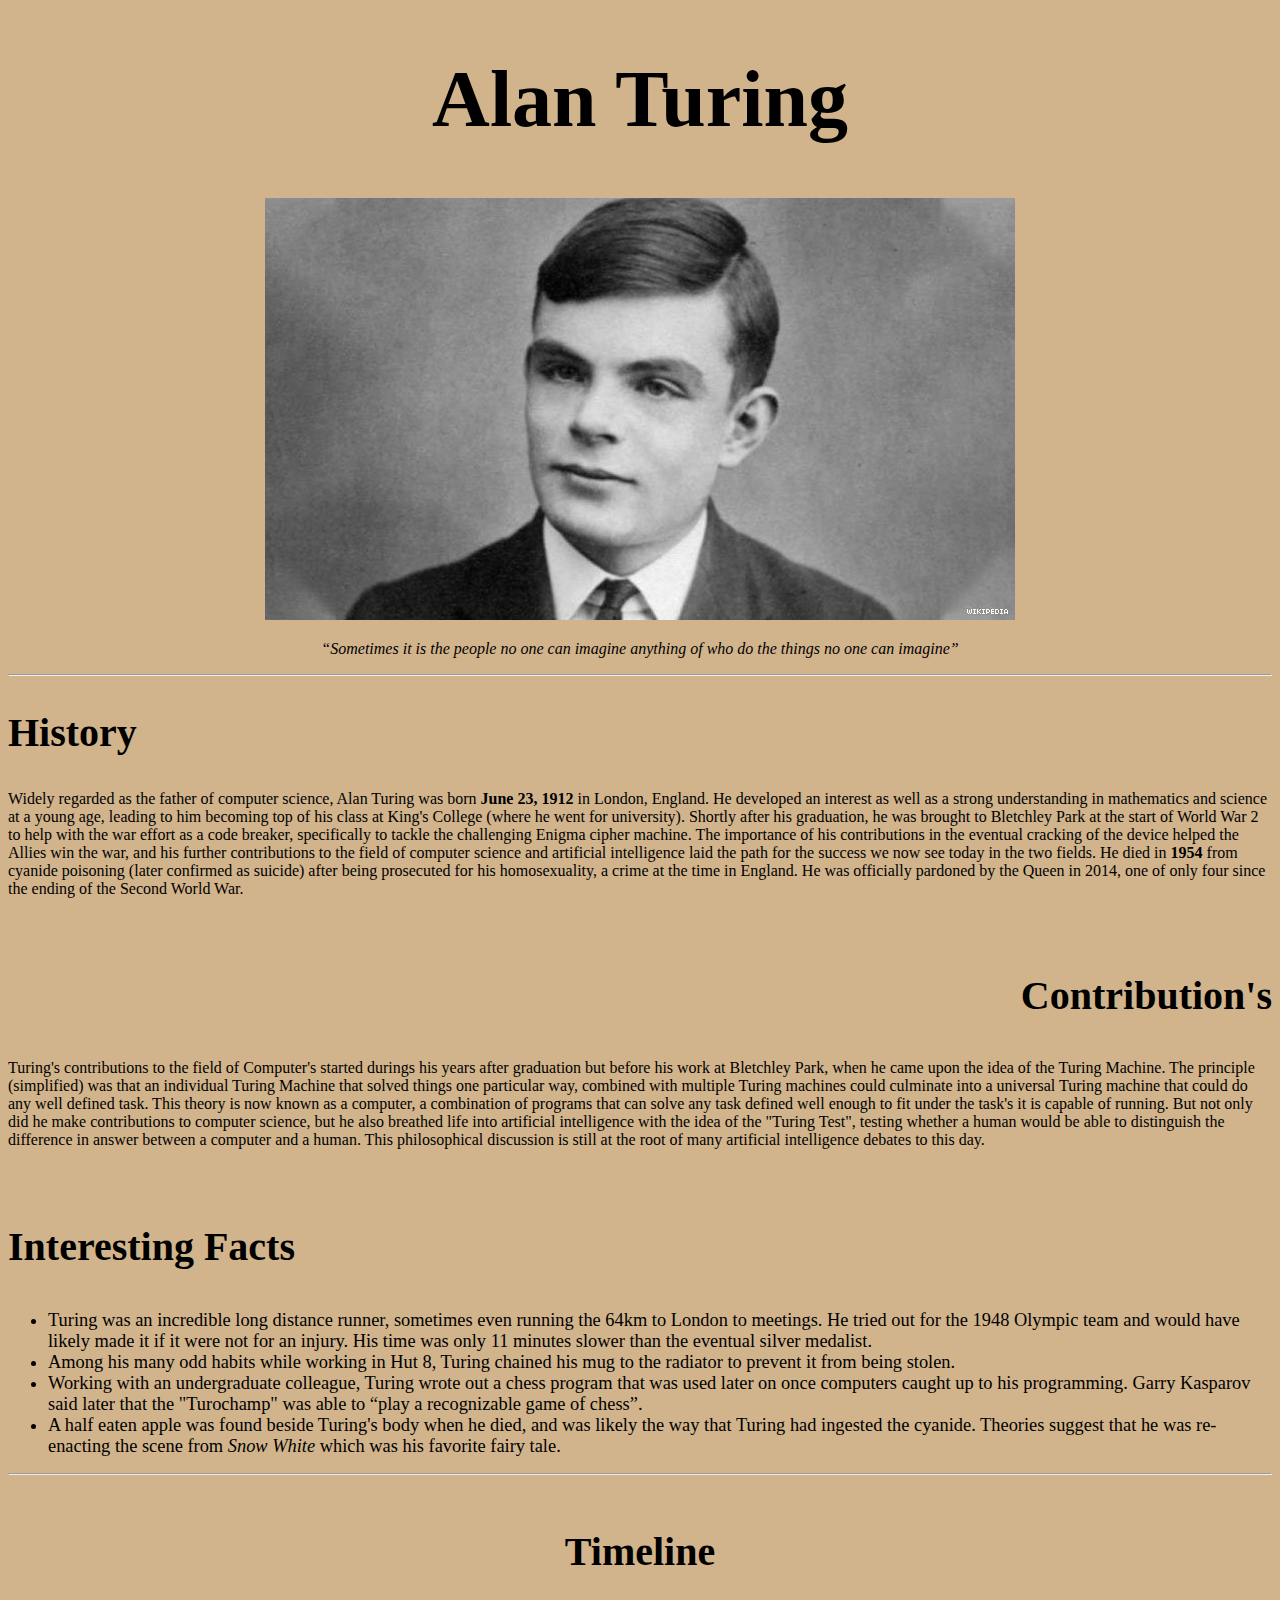
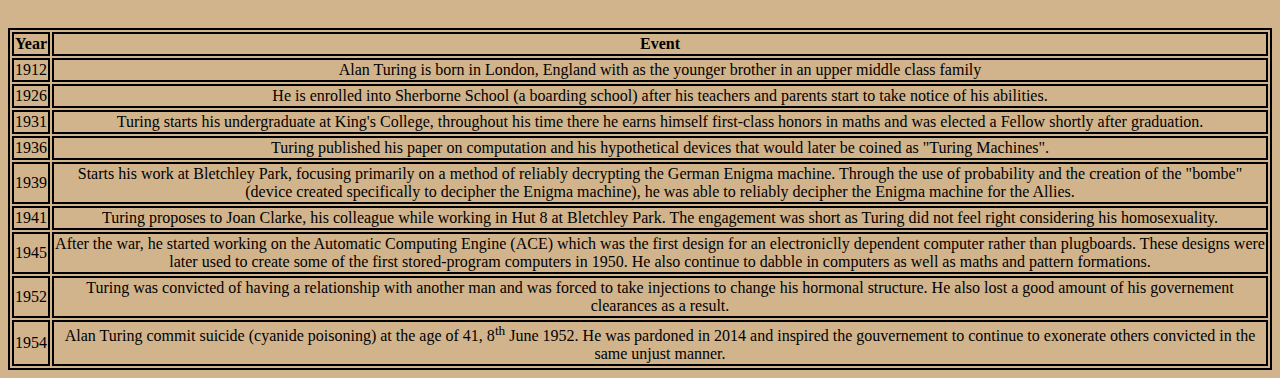
==== index.html @ 967fbaaf "spelling mistakes" ====
<!DOCTYPE html>
<html>
  <head>
    <meta charset="utf-8">
    <meta name="viewport" content="width=device-width">
    <title>Alan Turing</title>
    <style>
      .headersv1 {
        text-align:center;
        font-size:500%;
      }
      .headersv2 {
        font-size:250%;
      }
      .paras {
        font-family:garamond;
      }
      .list {
        font-family:garamond;
        font-size:115%;
      }
      .tc {
        text-align: center;
        font-family: verdana;
        border:black;
        border-width:2px;
        border-style:solid;
      }
    </style>
    <link href="style.css" rel="stylesheet" type="text/css" />
  </head>
  <body style="background-color:tan">
    <h1 class="headersv1"> Alan Turing </h1>
    <p style="text-align:center;">
      <img src="./images/AlanTuring.jpg" alt="Alan Turing">
    </p>
    <p style="text-align:center;"><i><q>Sometimes it is the people no one can imagine anything of who do the things no one can imagine</q></i></p>
    <hr>
    <h2 class="headersv2"> History </h2> 
    <p class="paras"> Widely regarded as the father of computer science, Alan Turing was born <b>June 23, 1912</b> in London, England. He developed an interest as well as a strong understanding in mathematics and science at a young age, leading to him becoming top of his class at King's College (where he went for university). Shortly after his graduation, he was brought to Bletchley Park at the start of World War 2 to help with the war effort as a code breaker, specifically to tackle the challenging Enigma cipher machine. The importance of his contributions in the eventual cracking of the device helped the Allies win the war, and his further contributions to the field of computer science and artificial intelligence laid the path for the success we now see today in the two fields. He died in <b>1954</b> from cyanide poisoning (later confirmed as suicide) after being prosecuted for his homosexuality, a crime at the time in England. He was officially pardoned by the Queen in 2014, one of only four since the ending of the Second World War.</p>
    <br>
    <h3 class="headersv2" style="text-align:right;"> Contribution's </h3>
    <p class="paras"> Turing's contributions to the field of Computer's started durings his years after graduation but before his work at Bletchley Park, when he came upon the idea of the Turing Machine. The principle (simplified) was that an individual Turing Machine that solved things one particular way, combined with multiple Turing machines could culminate into a universal Turing machine that could do any well defined task. This theory is now known as a computer, a combination of programs that can solve any task defined well enough to fit under the task's it is capable of running. But not only did he make contributions to computer science, but he also breathed life into artificial intelligence with the idea of the "Turing Test", testing whether a human would be able to distinguish the difference in answer between a computer and a human. This philosophical discussion is still at the root of many artificial intelligence debates to this day. </p>
    <br>
    <h3 class="headersv2"> Interesting Facts</h3>
    <ul>
      <li class="list"> Turing was an incredible long distance runner, sometimes even running the 64km to London to meetings. He tried out for the 1948 Olympic team and would have likely made it if it were not for an injury. His time was only 11 minutes slower than the eventual silver medalist. </li>
      <li class="list">Among his many odd habits while working in Hut 8, Turing chained his mug to the radiator to prevent it from being stolen.</li>
      <li class="list">Working with an undergraduate colleague, Turing wrote out a chess program that was used later on once computers caught up to his programming. Garry Kasparov said later that the "Turochamp" was able to <q>play a recognizable game of chess</q>.</li>
      <li class="list">A half eaten apple was found beside Turing's body when he died, and was likely the way that Turing had ingested the cyanide. Theories suggest that he was re-enacting the scene from <i>Snow White</i> which was his favorite fairy tale.</li>
    </ul>
    <hr>
    <h4 class="headersv2" style="text-align:center;"> Timeline </h4>
    <table class="tc" width="100%">
      <tr>
        <th class="tc">Year</th>
        <th class="tc">Event</th>
      </tr>
      <tr>
        <td class="tc"> 1912 </td>
        <td class="tc"> Alan Turing is born in London, England with as the younger brother in an upper middle class family</td> 
      </tr> 
      <tr>
        <td class="tc"> 1926 </td>
        <td class="tc"> He  is enrolled into Sherborne School (a boarding school) after his teachers and parents start to take notice of his abilities.</td>
      </tr>
      <tr>
        <td class="tc">1931</td>
        <td class="tc">Turing starts his undergraduate at King's College, throughout his time there he earns himself first-class honors in maths and was elected a Fellow shortly after graduation.</td>
      </tr>
      <tr>
        <td class="tc">1936</td>
        <td class="tc"> Turing published his paper on computation and his hypothetical devices that would later be coined as "Turing Machines".</td> 
      </tr>
      <tr>
        <td class="tc">1939</td>
        <td class="tc">Starts his work at Bletchley Park, focusing primarily on a method of reliably decrypting the German Enigma machine. Through the use of probability and the creation of the "bombe" (device created specifically to decipher the Enigma machine), he was able to reliably decipher the Enigma machine for the Allies. </td>
      </tr>
      <tr>
        <td class="tc"> 1941 </td>
        <td class="tc"> Turing proposes to Joan Clarke, his colleague while working in Hut 8 at Bletchley Park. The engagement was short as Turing did not feel right considering his homosexuality.</td>
      </tr>
      <tr>
        <td class="tc">1945</td>
        <td class="tc">After the war, he started working on the Automatic Computing Engine (ACE) which was the first design for an electroniclly dependent computer rather than plugboards. These designs were later used to create some of the first stored-program computers in 1950. He also continue to dabble in computers as well as maths and pattern formations.</td>
      </tr>
      <tr>
        <td class="tc">1952</td>
        <td class="tc">Turing was convicted of having a relationship with another man and was forced to take injections to change his hormonal structure. He also lost a good amount of his governement clearances as a result.</td>
      </tr>
      <tr>
        <td class="tc">1954</td>
        <td class="tc">Alan Turing commit suicide (cyanide poisoning) at the age of 41, 8<sup>th</sup> June 1952. He was pardoned in 2014 and inspired the gouvernement to continue to exonerate others convicted in the same unjust manner.</td>
      </tr>
    </table>
    <script src="script.js"></script>
  </body>
</html>
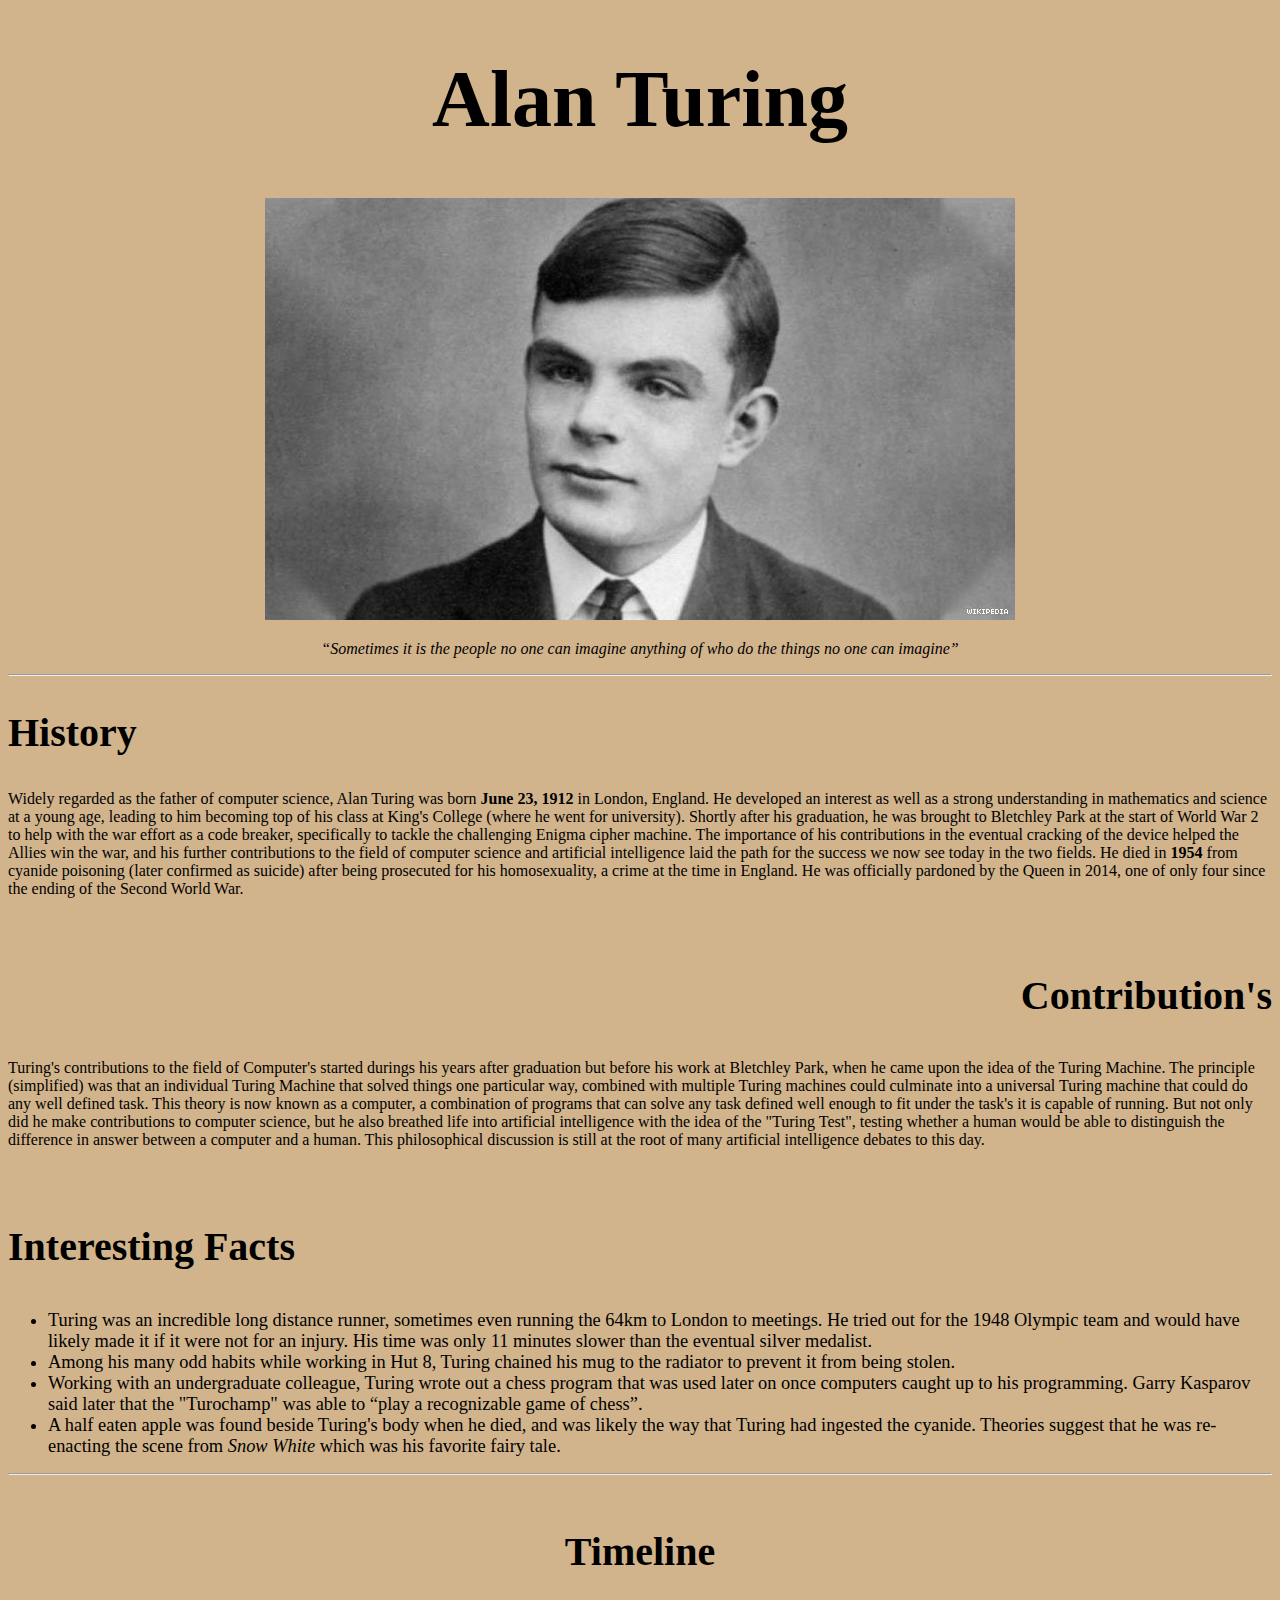
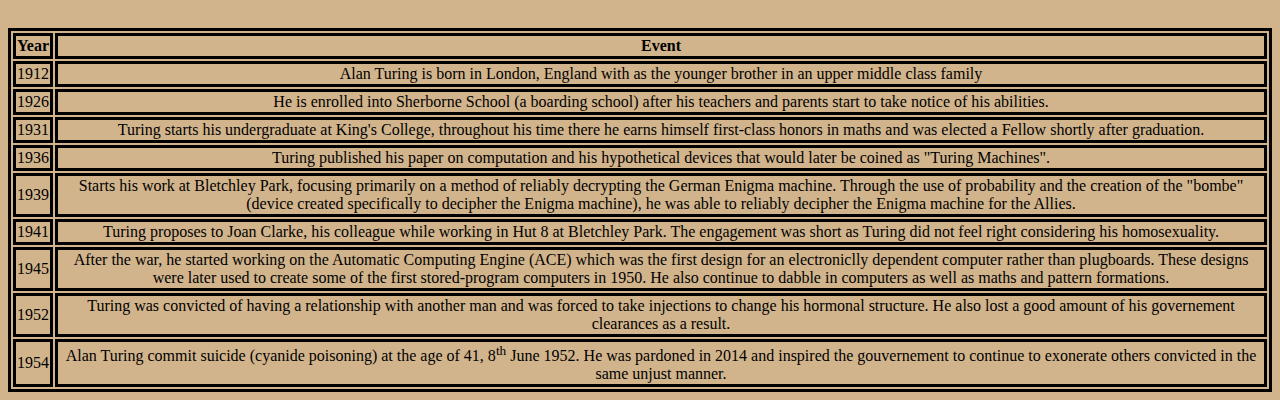
==== commit cf10a728: "added sm css to make the code cleaner" ====
--- a/index.html
+++ b/index.html
@@ -14,17 +14,6 @@
       }
       .paras {
         font-family:garamond;
-      }
-      .list {
-        font-family:garamond;
-        font-size:115%;
-      }
-      .tc {
-        text-align: center;
-        font-family: verdana;
-        border:black;
-        border-width:2px;
-        border-style:solid;
       }
     </style>
     <link href="style.css" rel="stylesheet" type="text/css" />
@@ -44,53 +33,55 @@
     <br>
     <h3 class="headersv2"> Interesting Facts</h3>
     <ul>
-      <li class="list"> Turing was an incredible long distance runner, sometimes even running the 64km to London to meetings. He tried out for the 1948 Olympic team and would have likely made it if it were not for an injury. His time was only 11 minutes slower than the eventual silver medalist. </li>
-      <li class="list">Among his many odd habits while working in Hut 8, Turing chained his mug to the radiator to prevent it from being stolen.</li>
-      <li class="list">Working with an undergraduate colleague, Turing wrote out a chess program that was used later on once computers caught up to his programming. Garry Kasparov said later that the "Turochamp" was able to <q>play a recognizable game of chess</q>.</li>
-      <li class="list">A half eaten apple was found beside Turing's body when he died, and was likely the way that Turing had ingested the cyanide. Theories suggest that he was re-enacting the scene from <i>Snow White</i> which was his favorite fairy tale.</li>
+      <div class="list">
+      <li> Turing was an incredible long distance runner, sometimes even running the 64km to London to meetings. He tried out for the 1948 Olympic team and would have likely made it if it were not for an injury. His time was only 11 minutes slower than the eventual silver medalist. </li>
+      <li>Among his many odd habits while working in Hut 8, Turing chained his mug to the radiator to prevent it from being stolen.</li>
+      <li>Working with an undergraduate colleague, Turing wrote out a chess program that was used later on once computers caught up to his programming. Garry Kasparov said later that the "Turochamp" was able to <q>play a recognizable game of chess</q>.</li>
+      <li>A half eaten apple was found beside Turing's body when he died, and was likely the way that Turing had ingested the cyanide. Theories suggest that he was re-enacting the scene from <i>Snow White</i> which was his favorite fairy tale.</li>
+      </div>
     </ul>
     <hr>
     <h4 class="headersv2" style="text-align:center;"> Timeline </h4>
-    <table class="tc" width="100%">
+    <table width="100%">
       <tr>
-        <th class="tc">Year</th>
-        <th class="tc">Event</th>
+        <th>Year</th>
+        <th>Event</th>
       </tr>
       <tr>
-        <td class="tc"> 1912 </td>
-        <td class="tc"> Alan Turing is born in London, England with as the younger brother in an upper middle class family</td> 
+        <td> 1912 </td>
+        <td> Alan Turing is born in London, England with as the younger brother in an upper middle class family</td> 
       </tr> 
       <tr>
-        <td class="tc"> 1926 </td>
-        <td class="tc"> He  is enrolled into Sherborne School (a boarding school) after his teachers and parents start to take notice of his abilities.</td>
+        <td> 1926 </td>
+        <td> He  is enrolled into Sherborne School (a boarding school) after his teachers and parents start to take notice of his abilities.</td>
       </tr>
       <tr>
-        <td class="tc">1931</td>
-        <td class="tc">Turing starts his undergraduate at King's College, throughout his time there he earns himself first-class honors in maths and was elected a Fellow shortly after graduation.</td>
+        <td>1931</td>
+        <td>Turing starts his undergraduate at King's College, throughout his time there he earns himself first-class honors in maths and was elected a Fellow shortly after graduation.</td>
       </tr>
       <tr>
-        <td class="tc">1936</td>
-        <td class="tc"> Turing published his paper on computation and his hypothetical devices that would later be coined as "Turing Machines".</td> 
+        <td>1936</td>
+        <td> Turing published his paper on computation and his hypothetical devices that would later be coined as "Turing Machines".</td> 
       </tr>
       <tr>
-        <td class="tc">1939</td>
-        <td class="tc">Starts his work at Bletchley Park, focusing primarily on a method of reliably decrypting the German Enigma machine. Through the use of probability and the creation of the "bombe" (device created specifically to decipher the Enigma machine), he was able to reliably decipher the Enigma machine for the Allies. </td>
+        <td>1939</td>
+        <td>Starts his work at Bletchley Park, focusing primarily on a method of reliably decrypting the German Enigma machine. Through the use of probability and the creation of the "bombe" (device created specifically to decipher the Enigma machine), he was able to reliably decipher the Enigma machine for the Allies. </td>
       </tr>
       <tr>
-        <td class="tc"> 1941 </td>
-        <td class="tc"> Turing proposes to Joan Clarke, his colleague while working in Hut 8 at Bletchley Park. The engagement was short as Turing did not feel right considering his homosexuality.</td>
+        <td> 1941 </td>
+        <td> Turing proposes to Joan Clarke, his colleague while working in Hut 8 at Bletchley Park. The engagement was short as Turing did not feel right considering his homosexuality.</td>
       </tr>
       <tr>
-        <td class="tc">1945</td>
-        <td class="tc">After the war, he started working on the Automatic Computing Engine (ACE) which was the first design for an electroniclly dependent computer rather than plugboards. These designs were later used to create some of the first stored-program computers in 1950. He also continue to dabble in computers as well as maths and pattern formations.</td>
+        <td>1945</td>
+        <td>After the war, he started working on the Automatic Computing Engine (ACE) which was the first design for an electroniclly dependent computer rather than plugboards. These designs were later used to create some of the first stored-program computers in 1950. He also continue to dabble in computers as well as maths and pattern formations.</td>
       </tr>
       <tr>
-        <td class="tc">1952</td>
-        <td class="tc">Turing was convicted of having a relationship with another man and was forced to take injections to change his hormonal structure. He also lost a good amount of his governement clearances as a result.</td>
+        <td>1952</td>
+        <td>Turing was convicted of having a relationship with another man and was forced to take injections to change his hormonal structure. He also lost a good amount of his governement clearances as a result.</td>
       </tr>
       <tr>
-        <td class="tc">1954</td>
-        <td class="tc">Alan Turing commit suicide (cyanide poisoning) at the age of 41, 8<sup>th</sup> June 1952. He was pardoned in 2014 and inspired the gouvernement to continue to exonerate others convicted in the same unjust manner.</td>
+        <td>1954</td>
+        <td>Alan Turing commit suicide (cyanide poisoning) at the age of 41, 8<sup>th</sup> June 1952. He was pardoned in 2014 and inspired the gouvernement to continue to exonerate others convicted in the same unjust manner.</td>
       </tr>
     </table>
     <script src="script.js"></script>
--- a/style.css
+++ b/style.css
@@ -0,0 +1,10 @@
+table, th, td {
+  border: 3px solid black;
+  text-align: center;
+  font-family: garamond;
+}
+
+div.list {
+  font-family:garamond;
+  font-size:115%;
+}
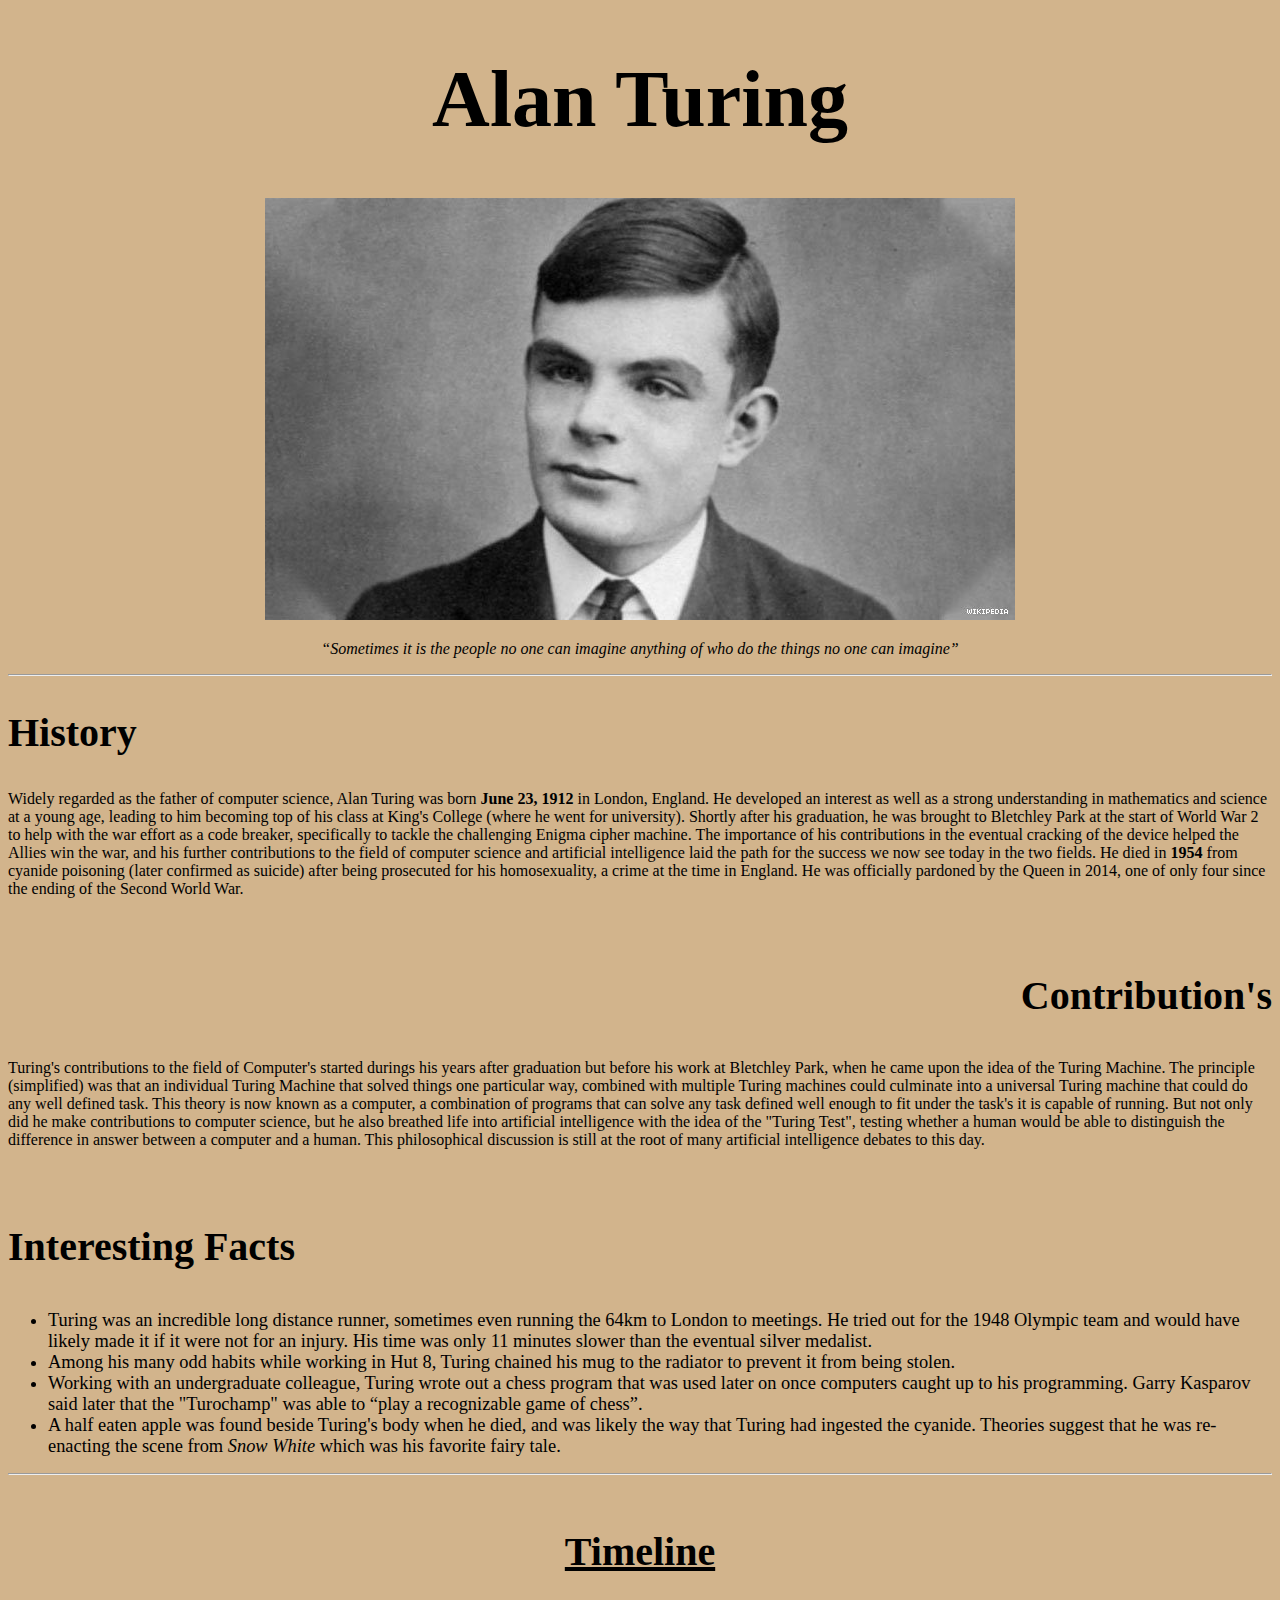
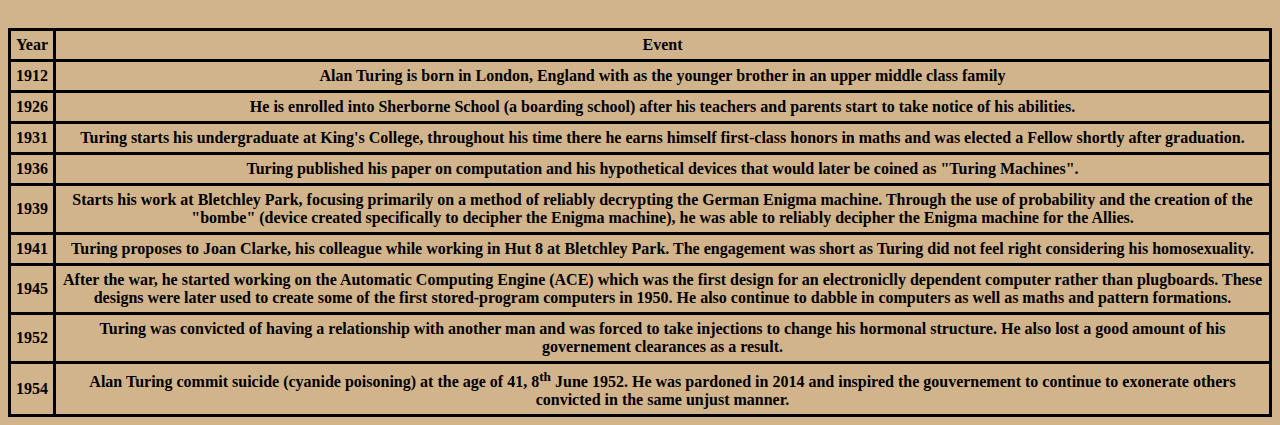
==== commit 37fb5a72: "table qol changes" ====
--- a/index.html
+++ b/index.html
@@ -41,7 +41,7 @@
       </div>
     </ul>
     <hr>
-    <h4 class="headersv2" style="text-align:center;"> Timeline </h4>
+    <h4 class="headersv2" style="text-align:center;"> <u>Timeline</u> </h4>
     <table width="100%">
       <tr>
         <th>Year</th>
--- a/style.css
+++ b/style.css
@@ -1,10 +1,17 @@
-table, th, td {
+table,
+th,
+td {
   border: 3px solid black;
+  border-collapse: collapse;
   text-align: center;
-  font-family: garamond;
+  font-family: garamond, serif;
+  font-weight: bold;
+  padding: 5px;
 }
 
 div.list {
-  font-family:garamond;
-  font-size:115%;
+  font-family: garamond, serif;
+  font-size: 115%;
 }
+
+/* added comment to retry linter */
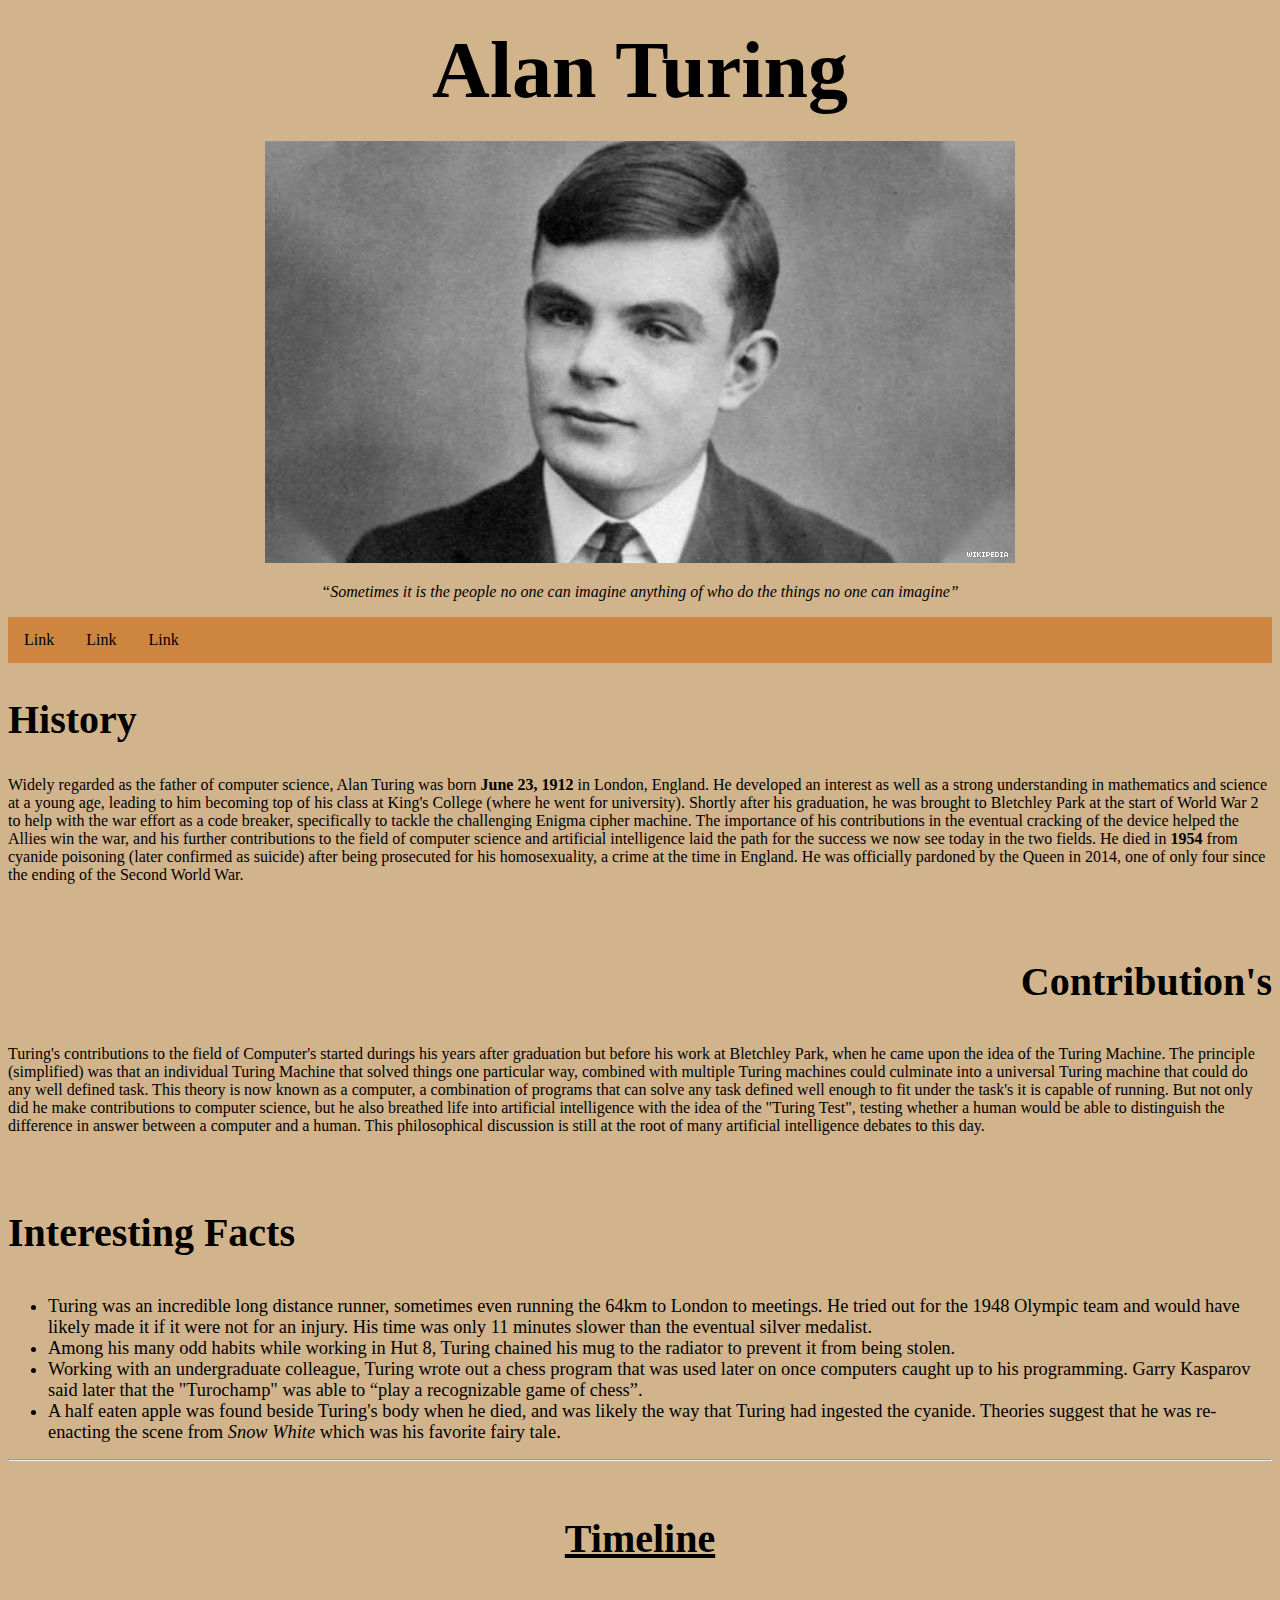
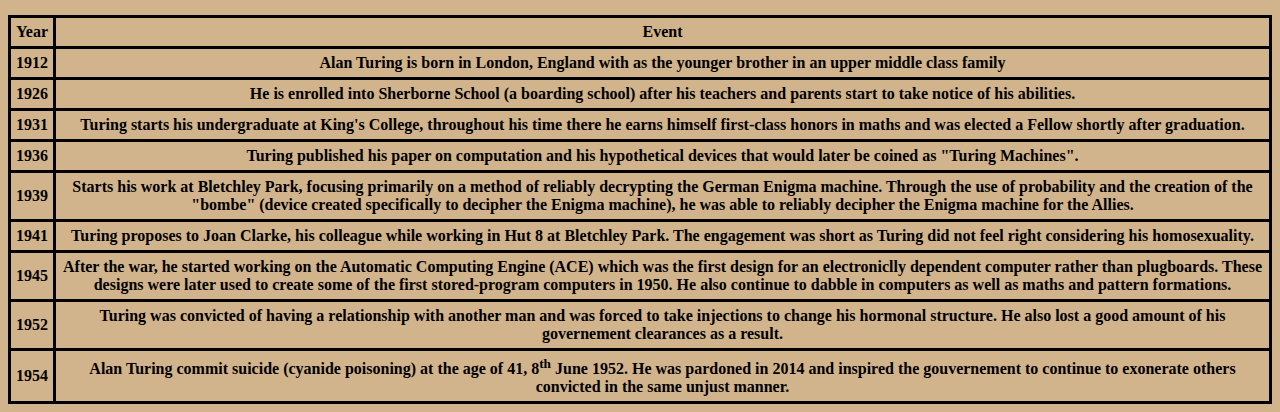
==== commit 3fc11f2f: "added topnav" ====
--- a/index.html
+++ b/index.html
@@ -5,10 +5,6 @@
     <meta name="viewport" content="width=device-width">
     <title>Alan Turing</title>
     <style>
-      .headersv1 {
-        text-align:center;
-        font-size:500%;
-      }
       .headersv2 {
         font-size:250%;
       }
@@ -18,13 +14,17 @@
     </style>
     <link href="style.css" rel="stylesheet" type="text/css" />
   </head>
-  <body style="background-color:tan">
-    <h1 class="headersv1"> Alan Turing </h1>
+  <body>
+    <h1 class="header"> Alan Turing </h1>
     <p style="text-align:center;">
       <img src="./images/AlanTuring.jpg" alt="Alan Turing">
     </p>
     <p style="text-align:center;"><i><q>Sometimes it is the people no one can imagine anything of who do the things no one can imagine</q></i></p>
-    <hr>
+    <div class="topnav">
+      <a href="#">Link</a>
+      <a href="#">Link</a>
+      <a href="#">Link</a>
+    </div>
     <h2 class="headersv2"> History </h2> 
     <p class="paras"> Widely regarded as the father of computer science, Alan Turing was born <b>June 23, 1912</b> in London, England. He developed an interest as well as a strong understanding in mathematics and science at a young age, leading to him becoming top of his class at King's College (where he went for university). Shortly after his graduation, he was brought to Bletchley Park at the start of World War 2 to help with the war effort as a code breaker, specifically to tackle the challenging Enigma cipher machine. The importance of his contributions in the eventual cracking of the device helped the Allies win the war, and his further contributions to the field of computer science and artificial intelligence laid the path for the success we now see today in the two fields. He died in <b>1954</b> from cyanide poisoning (later confirmed as suicide) after being prosecuted for his homosexuality, a crime at the time in England. He was officially pardoned by the Queen in 2014, one of only four since the ending of the Second World War.</p>
     <br>
--- a/style.css
+++ b/style.css
@@ -1,3 +1,7 @@
+body {
+  background-color: tan;
+}
+
 table,
 th,
 td {
@@ -14,4 +18,27 @@
   font-size: 115%;
 }
 
-/* added comment to retry linter */
+.header {
+  text-align: center;
+  margin: 25px;
+  font-size: 500%;
+}
+
+.topnav {
+  overflow: hidden;
+  background-color: Peru;
+}
+
+.topnav a {
+  float: left;
+  display: block;
+  color: black;
+  text-align: center;
+  padding: 14px 16px;
+  text-decoration: none;
+}
+
+.topnav a:hover {
+  background-color: SaddleBrown;
+  color: White;
+}
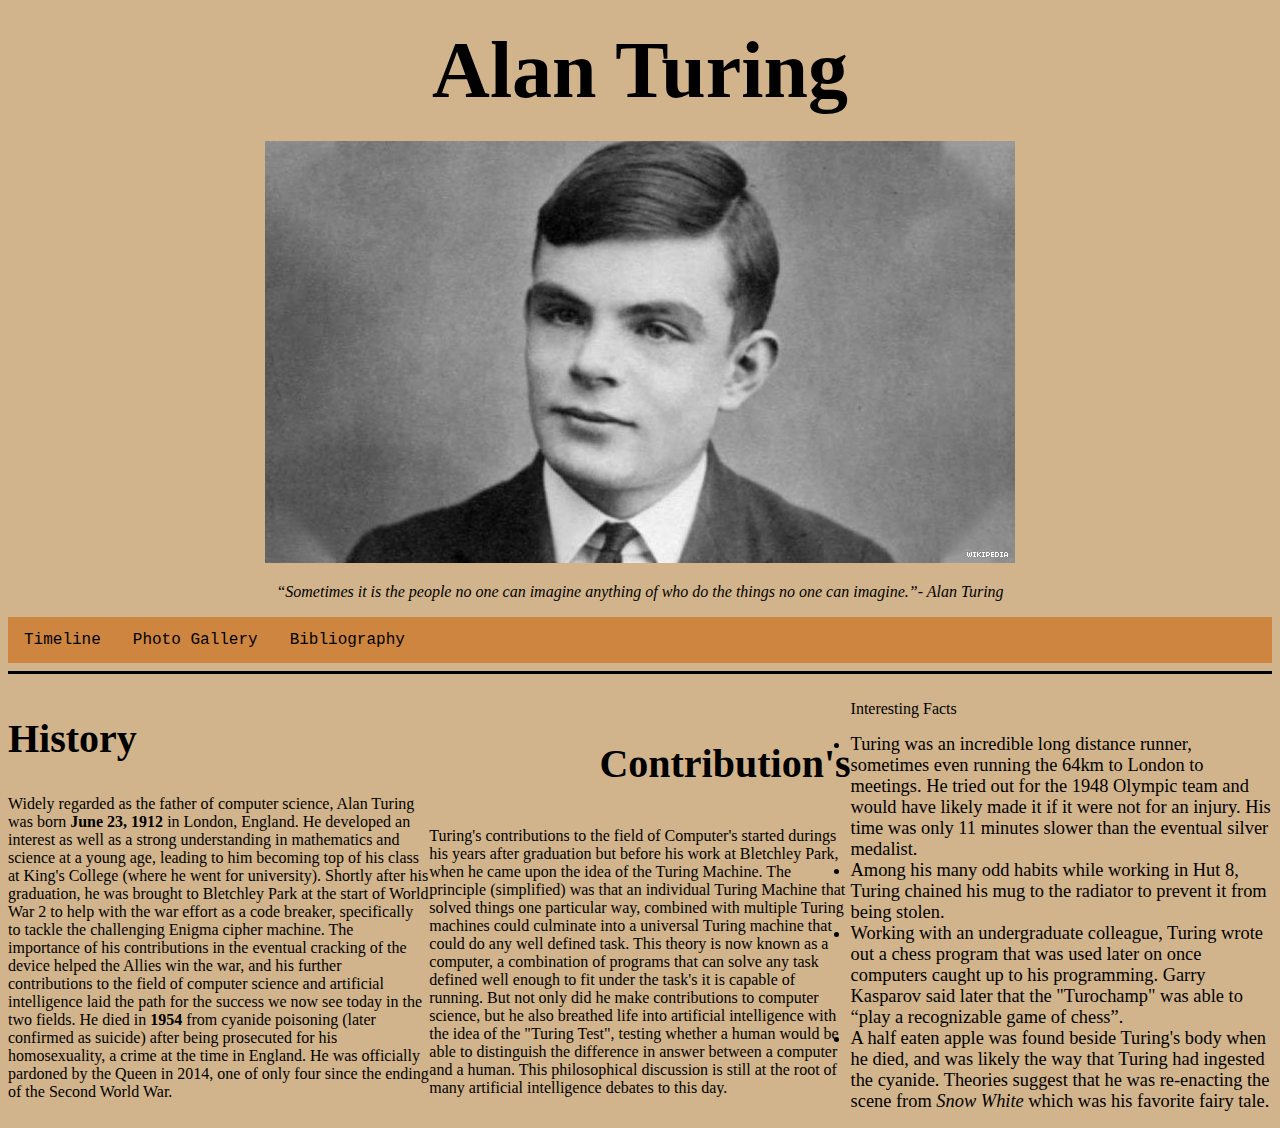
==== commit a3fca30b: "restructuring home page" ====
--- a/index.html
+++ b/index.html
@@ -4,14 +4,6 @@
     <meta charset="utf-8">
     <meta name="viewport" content="width=device-width">
     <title>Alan Turing</title>
-    <style>
-      .headersv2 {
-        font-size:250%;
-      }
-      .paras {
-        font-family:garamond;
-      }
-    </style>
     <link href="style.css" rel="stylesheet" type="text/css" />
   </head>
   <body>
@@ -19,71 +11,33 @@
     <p style="text-align:center;">
       <img src="./images/AlanTuring.jpg" alt="Alan Turing">
     </p>
-    <p style="text-align:center;"><i><q>Sometimes it is the people no one can imagine anything of who do the things no one can imagine</q></i></p>
+    <p style="text-align:center;"><i><q>Sometimes it is the people no one can imagine anything of who do the things no one can imagine.</q>- Alan Turing</i></p>
     <div class="topnav">
-      <a href="#">Link</a>
-      <a href="#">Link</a>
-      <a href="#">Link</a>
+      <a href="https://Assignment-2-Alan-Turing-Website.alvinding11.repl.co/Timeline.html">Timeline</a>
+      <a href="https://assignment-2-alan-turing-website.alvinding11.repl.co/PhotoGalla.html">Photo Gallery</a>
+      <a href="https://assignment-2-alan-turing-website.alvinding11.repl.co/Bibliography.html">Bibliography</a>
     </div>
-    <h2 class="headersv2"> History </h2> 
-    <p class="paras"> Widely regarded as the father of computer science, Alan Turing was born <b>June 23, 1912</b> in London, England. He developed an interest as well as a strong understanding in mathematics and science at a young age, leading to him becoming top of his class at King's College (where he went for university). Shortly after his graduation, he was brought to Bletchley Park at the start of World War 2 to help with the war effort as a code breaker, specifically to tackle the challenging Enigma cipher machine. The importance of his contributions in the eventual cracking of the device helped the Allies win the war, and his further contributions to the field of computer science and artificial intelligence laid the path for the success we now see today in the two fields. He died in <b>1954</b> from cyanide poisoning (later confirmed as suicide) after being prosecuted for his homosexuality, a crime at the time in England. He was officially pardoned by the Queen in 2014, one of only four since the ending of the Second World War.</p>
+    <hr size="3" color="black">
+    <div class="column">
+      <h2 class="headersv2"> History </h2> 
+      <p class="paras"> Widely regarded as the father of computer science, Alan Turing was born <b>June 23, 1912</b> in London, England. He developed an interest as well as a strong understanding in mathematics and science at a young age, leading to him becoming top of his class at King's College (where he went for university). Shortly after his graduation, he was brought to Bletchley Park at the start of World War 2 to help with the war effort as a code breaker, specifically to tackle the challenging Enigma cipher machine. The importance of his contributions in the eventual cracking of the device helped the Allies win the war, and his further contributions to the field of computer science and artificial intelligence laid the path for the success we now see today in the two fields. He died in <b>1954</b> from cyanide poisoning (later confirmed as suicide) after being prosecuted for his homosexuality, a crime at the time in England. He was officially pardoned by the Queen in 2014, one of only four since the ending of the Second World War.</p>
+    </div>
     <br>
-    <h3 class="headersv2" style="text-align:right;"> Contribution's </h3>
-    <p class="paras"> Turing's contributions to the field of Computer's started durings his years after graduation but before his work at Bletchley Park, when he came upon the idea of the Turing Machine. The principle (simplified) was that an individual Turing Machine that solved things one particular way, combined with multiple Turing machines could culminate into a universal Turing machine that could do any well defined task. This theory is now known as a computer, a combination of programs that can solve any task defined well enough to fit under the task's it is capable of running. But not only did he make contributions to computer science, but he also breathed life into artificial intelligence with the idea of the "Turing Test", testing whether a human would be able to distinguish the difference in answer between a computer and a human. This philosophical discussion is still at the root of many artificial intelligence debates to this day. </p>
-    <br>
-    <h3 class="headersv2"> Interesting Facts</h3>
-    <ul>
-      <div class="list">
-      <li> Turing was an incredible long distance runner, sometimes even running the 64km to London to meetings. He tried out for the 1948 Olympic team and would have likely made it if it were not for an injury. His time was only 11 minutes slower than the eventual silver medalist. </li>
-      <li>Among his many odd habits while working in Hut 8, Turing chained his mug to the radiator to prevent it from being stolen.</li>
-      <li>Working with an undergraduate colleague, Turing wrote out a chess program that was used later on once computers caught up to his programming. Garry Kasparov said later that the "Turochamp" was able to <q>play a recognizable game of chess</q>.</li>
-      <li>A half eaten apple was found beside Turing's body when he died, and was likely the way that Turing had ingested the cyanide. Theories suggest that he was re-enacting the scene from <i>Snow White</i> which was his favorite fairy tale.</li>
-      </div>
-    </ul>
-    <hr>
-    <h4 class="headersv2" style="text-align:center;"> <u>Timeline</u> </h4>
-    <table width="100%">
-      <tr>
-        <th>Year</th>
-        <th>Event</th>
-      </tr>
-      <tr>
-        <td> 1912 </td>
-        <td> Alan Turing is born in London, England with as the younger brother in an upper middle class family</td> 
-      </tr> 
-      <tr>
-        <td> 1926 </td>
-        <td> He  is enrolled into Sherborne School (a boarding school) after his teachers and parents start to take notice of his abilities.</td>
-      </tr>
-      <tr>
-        <td>1931</td>
-        <td>Turing starts his undergraduate at King's College, throughout his time there he earns himself first-class honors in maths and was elected a Fellow shortly after graduation.</td>
-      </tr>
-      <tr>
-        <td>1936</td>
-        <td> Turing published his paper on computation and his hypothetical devices that would later be coined as "Turing Machines".</td> 
-      </tr>
-      <tr>
-        <td>1939</td>
-        <td>Starts his work at Bletchley Park, focusing primarily on a method of reliably decrypting the German Enigma machine. Through the use of probability and the creation of the "bombe" (device created specifically to decipher the Enigma machine), he was able to reliably decipher the Enigma machine for the Allies. </td>
-      </tr>
-      <tr>
-        <td> 1941 </td>
-        <td> Turing proposes to Joan Clarke, his colleague while working in Hut 8 at Bletchley Park. The engagement was short as Turing did not feel right considering his homosexuality.</td>
-      </tr>
-      <tr>
-        <td>1945</td>
-        <td>After the war, he started working on the Automatic Computing Engine (ACE) which was the first design for an electroniclly dependent computer rather than plugboards. These designs were later used to create some of the first stored-program computers in 1950. He also continue to dabble in computers as well as maths and pattern formations.</td>
-      </tr>
-      <tr>
-        <td>1952</td>
-        <td>Turing was convicted of having a relationship with another man and was forced to take injections to change his hormonal structure. He also lost a good amount of his governement clearances as a result.</td>
-      </tr>
-      <tr>
-        <td>1954</td>
-        <td>Alan Turing commit suicide (cyanide poisoning) at the age of 41, 8<sup>th</sup> June 1952. He was pardoned in 2014 and inspired the gouvernement to continue to exonerate others convicted in the same unjust manner.</td>
-      </tr>
-    </table>
+    <div class="column">
+      <h3 class="headersv2" style="text-align:right;"> Contribution's </h3>
+      <p class="paras"> Turing's contributions to the field of Computer's started durings his years after graduation but before his work at Bletchley Park, when he came upon the idea of the Turing Machine. The principle (simplified) was that an individual Turing Machine that solved things one particular way, combined with multiple Turing machines could culminate into a universal Turing machine that could do any well defined task. This theory is now known as a computer, a combination of programs that can solve any task defined well enough to fit under the task's it is capable of running. But not only did he make contributions to computer science, but he also breathed life into artificial intelligence with the idea of the "Turing Test", testing whether a human would be able to distinguish the difference in answer between a computer and a human. This philosophical discussion is still at the root of many artificial intelligence debates to this day. </p>
+    </div>
+    <div class="column>
+      <h3 class="headersv2"> Interesting Facts</h3>
+      <ul>
+        <div class="list">
+        <li> Turing was an incredible long distance runner, sometimes even running the 64km to London to meetings. He tried out for the 1948 Olympic team and would have likely made it if it were not for an injury. His time was only 11 minutes slower than the eventual silver medalist. </li>
+        <li>Among his many odd habits while working in Hut 8, Turing chained his mug to the radiator to prevent it from being stolen.</li>
+        <li>Working with an undergraduate colleague, Turing wrote out a chess program that was used later on once computers caught up to his programming. Garry Kasparov said later that the "Turochamp" was able to <q>play a recognizable game of chess</q>.</li>
+        <li>A half eaten apple was found beside Turing's body when he died, and was likely the way that Turing had ingested the cyanide. Theories suggest that he was re-enacting the scene from <i>Snow White</i> which was his favorite fairy tale.</li>
+        </div>
+      </ul>
+    </div>
     <script src="script.js"></script>
   </body>
 </html>--- a/style.css
+++ b/style.css
@@ -36,9 +36,40 @@
   text-align: center;
   padding: 14px 16px;
   text-decoration: none;
+  font-family: 'Courier New', Courier, monospace;
 }
 
 .topnav a:hover {
   background-color: SaddleBrown;
   color: White;
 }
+
+.headersv2 {
+  font-size:250%;
+}
+      
+.paras {
+  font-family:garamond;
+}
+
+.table-margin {
+  margin-right: 150px;
+  margin-left: 150px;
+}
+
+.column {
+  float: left;
+  width: 33.33%;
+}
+
+.row:after {
+  content:"";
+  display: table;
+  clear: both;
+}
+/* This clears the float element after the columns to prevent the rest of the page from being forced to follow the same design. */
+@media screen and (max-width: 600px) {
+  .column {
+    width: 100;
+  }
+}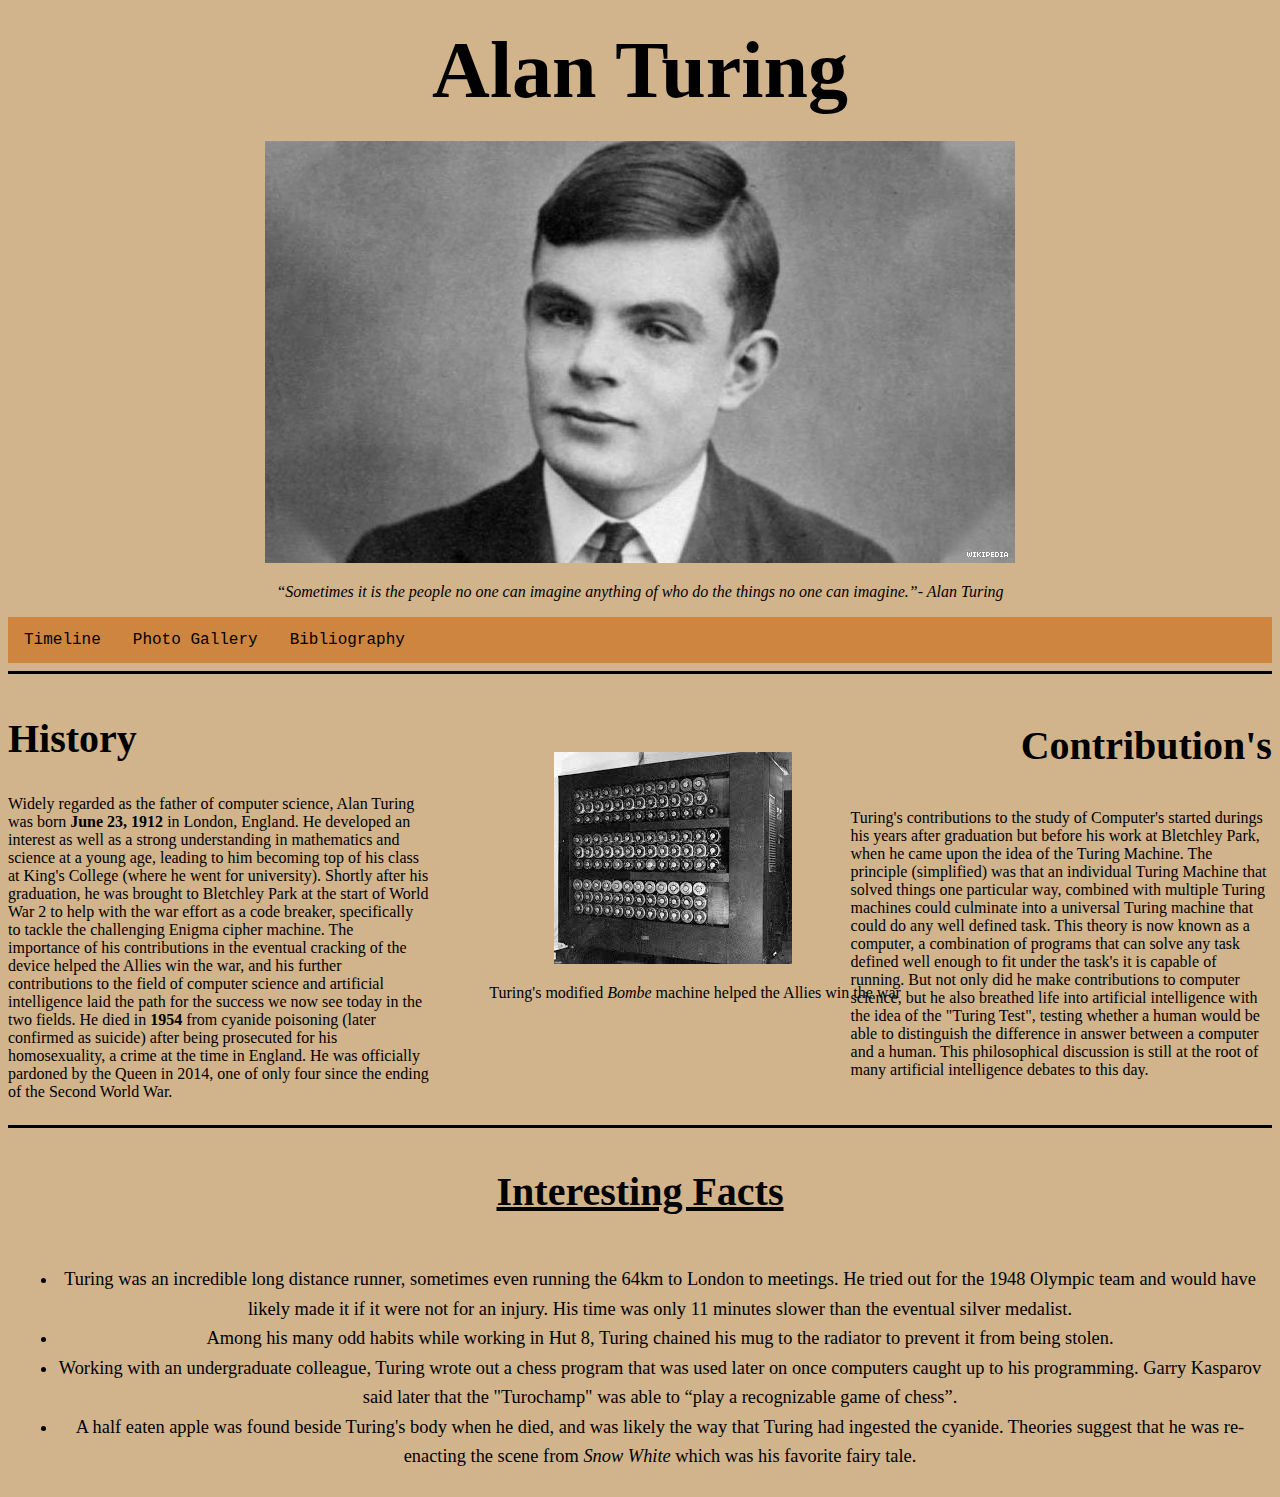
==== commit a5f35b37: "front page changes done" ====
--- a/index.html
+++ b/index.html
@@ -15,29 +15,34 @@
     <div class="topnav">
       <a href="https://Assignment-2-Alan-Turing-Website.alvinding11.repl.co/Timeline.html">Timeline</a>
       <a href="https://assignment-2-alan-turing-website.alvinding11.repl.co/PhotoGalla.html">Photo Gallery</a>
-      <a href="https://assignment-2-alan-turing-website.alvinding11.repl.co/Bibliography.html">Bibliography</a>
+      <a href="https://assignment-2-alan-turing-website.alvinding11.repl.co/Bibliography.html">Bibliography</a>  
     </div>
     <hr size="3" color="black">
-    <div class="column">
-      <h2 class="headersv2"> History </h2> 
-      <p class="paras"> Widely regarded as the father of computer science, Alan Turing was born <b>June 23, 1912</b> in London, England. He developed an interest as well as a strong understanding in mathematics and science at a young age, leading to him becoming top of his class at King's College (where he went for university). Shortly after his graduation, he was brought to Bletchley Park at the start of World War 2 to help with the war effort as a code breaker, specifically to tackle the challenging Enigma cipher machine. The importance of his contributions in the eventual cracking of the device helped the Allies win the war, and his further contributions to the field of computer science and artificial intelligence laid the path for the success we now see today in the two fields. He died in <b>1954</b> from cyanide poisoning (later confirmed as suicide) after being prosecuted for his homosexuality, a crime at the time in England. He was officially pardoned by the Queen in 2014, one of only four since the ending of the Second World War.</p>
+    <div class="row">
+      <div class="column">
+        <h2 class="headersv2"> History </h2> 
+        <p class="paras"> Widely regarded as the father of computer science, Alan Turing was born <b>June 23, 1912</b> in London, England. He developed an interest as well as a strong understanding in mathematics and science at a young age, leading to him becoming top of his class at King's College (where he went for university). Shortly after his graduation, he was brought to Bletchley Park at the start of World War 2 to help with the war effort as a code breaker, specifically to tackle the challenging Enigma cipher machine. The importance of his contributions in the eventual cracking of the device helped the Allies win the war, and his further contributions to the field of computer science and artificial intelligence laid the path for the success we now see today in the two fields. He died in <b>1954</b> from cyanide poisoning (later confirmed as suicide) after being prosecuted for his homosexuality, a crime at the time in England. He was officially pardoned by the Queen in 2014, one of only four since the ending of the Second World War.</p>
+      </div>
+      <div class="columnmid">
+        <img src="./images/Bombe.jfif" alt="Bombe Machine">
+        <br>
+        <p class="phtotxt">Turing's modified <i>Bombe</i> machine helped the Allies win the war</p>
+      </div>
+      <div class="column">
+        <h3 class="headersv2" style="text-align:right;"> Contribution's </h3>
+        <p class="paras"> Turing's contributions to the study of Computer's started durings his years after graduation but before his work at Bletchley Park, when he came upon the idea of the Turing Machine. The principle (simplified) was that an individual Turing Machine that solved things one particular way, combined with multiple Turing machines could culminate into a universal Turing machine that could do any well defined task. This theory is now known as a computer, a combination of programs that can solve any task defined well enough to fit under the task's it is capable of running. But not only did he make contributions to computer science, but he also breathed life into artificial intelligence with the idea of the "Turing Test", testing whether a human would be able to distinguish the difference in answer between a computer and a human. This philosophical discussion is still at the root of many artificial intelligence debates to this day. </p>
+      </div>
     </div>
-    <br>
-    <div class="column">
-      <h3 class="headersv2" style="text-align:right;"> Contribution's </h3>
-      <p class="paras"> Turing's contributions to the field of Computer's started durings his years after graduation but before his work at Bletchley Park, when he came upon the idea of the Turing Machine. The principle (simplified) was that an individual Turing Machine that solved things one particular way, combined with multiple Turing machines could culminate into a universal Turing machine that could do any well defined task. This theory is now known as a computer, a combination of programs that can solve any task defined well enough to fit under the task's it is capable of running. But not only did he make contributions to computer science, but he also breathed life into artificial intelligence with the idea of the "Turing Test", testing whether a human would be able to distinguish the difference in answer between a computer and a human. This philosophical discussion is still at the root of many artificial intelligence debates to this day. </p>
-    </div>
-    <div class="column>
-      <h3 class="headersv2"> Interesting Facts</h3>
-      <ul>
-        <div class="list">
+    <hr size="3" color="black">
+    <h3 class="headersv2" style="text-align:center"><u>Interesting Facts</u></h3>
+    <ul>
+      <div class="list">
         <li> Turing was an incredible long distance runner, sometimes even running the 64km to London to meetings. He tried out for the 1948 Olympic team and would have likely made it if it were not for an injury. His time was only 11 minutes slower than the eventual silver medalist. </li>
         <li>Among his many odd habits while working in Hut 8, Turing chained his mug to the radiator to prevent it from being stolen.</li>
         <li>Working with an undergraduate colleague, Turing wrote out a chess program that was used later on once computers caught up to his programming. Garry Kasparov said later that the "Turochamp" was able to <q>play a recognizable game of chess</q>.</li>
         <li>A half eaten apple was found beside Turing's body when he died, and was likely the way that Turing had ingested the cyanide. Theories suggest that he was re-enacting the scene from <i>Snow White</i> which was his favorite fairy tale.</li>
-        </div>
-      </ul>
-    </div>
+      </div>
+    </ul>
     <script src="script.js"></script>
   </body>
 </html>--- a/style.css
+++ b/style.css
@@ -10,12 +10,15 @@
   text-align: center;
   font-family: garamond, serif;
   font-weight: bold;
-  padding: 5px;
+  padding: 10px;
 }
 
 div.list {
   font-family: garamond, serif;
   font-size: 115%;
+  text-align: center;
+  padding: 10px;
+  line-height: 1.6;
 }
 
 .header {
@@ -45,11 +48,11 @@
 }
 
 .headersv2 {
-  font-size:250%;
+  font-size: 250%;
 }
       
 .paras {
-  font-family:garamond;
+  font-family: garamond;
 }
 
 .table-margin {
@@ -60,6 +63,20 @@
 .column {
   float: left;
   width: 33.33%;
+}
+
+.columnmid {
+  float: left;
+  width: 33.33%;
+  position: relative;
+  left: 125px;
+  top: 70px;
+}
+
+.phtotxt {
+  font-family: garamond;
+  position: relative;
+  right: 65px;
 }
 
 .row:after {
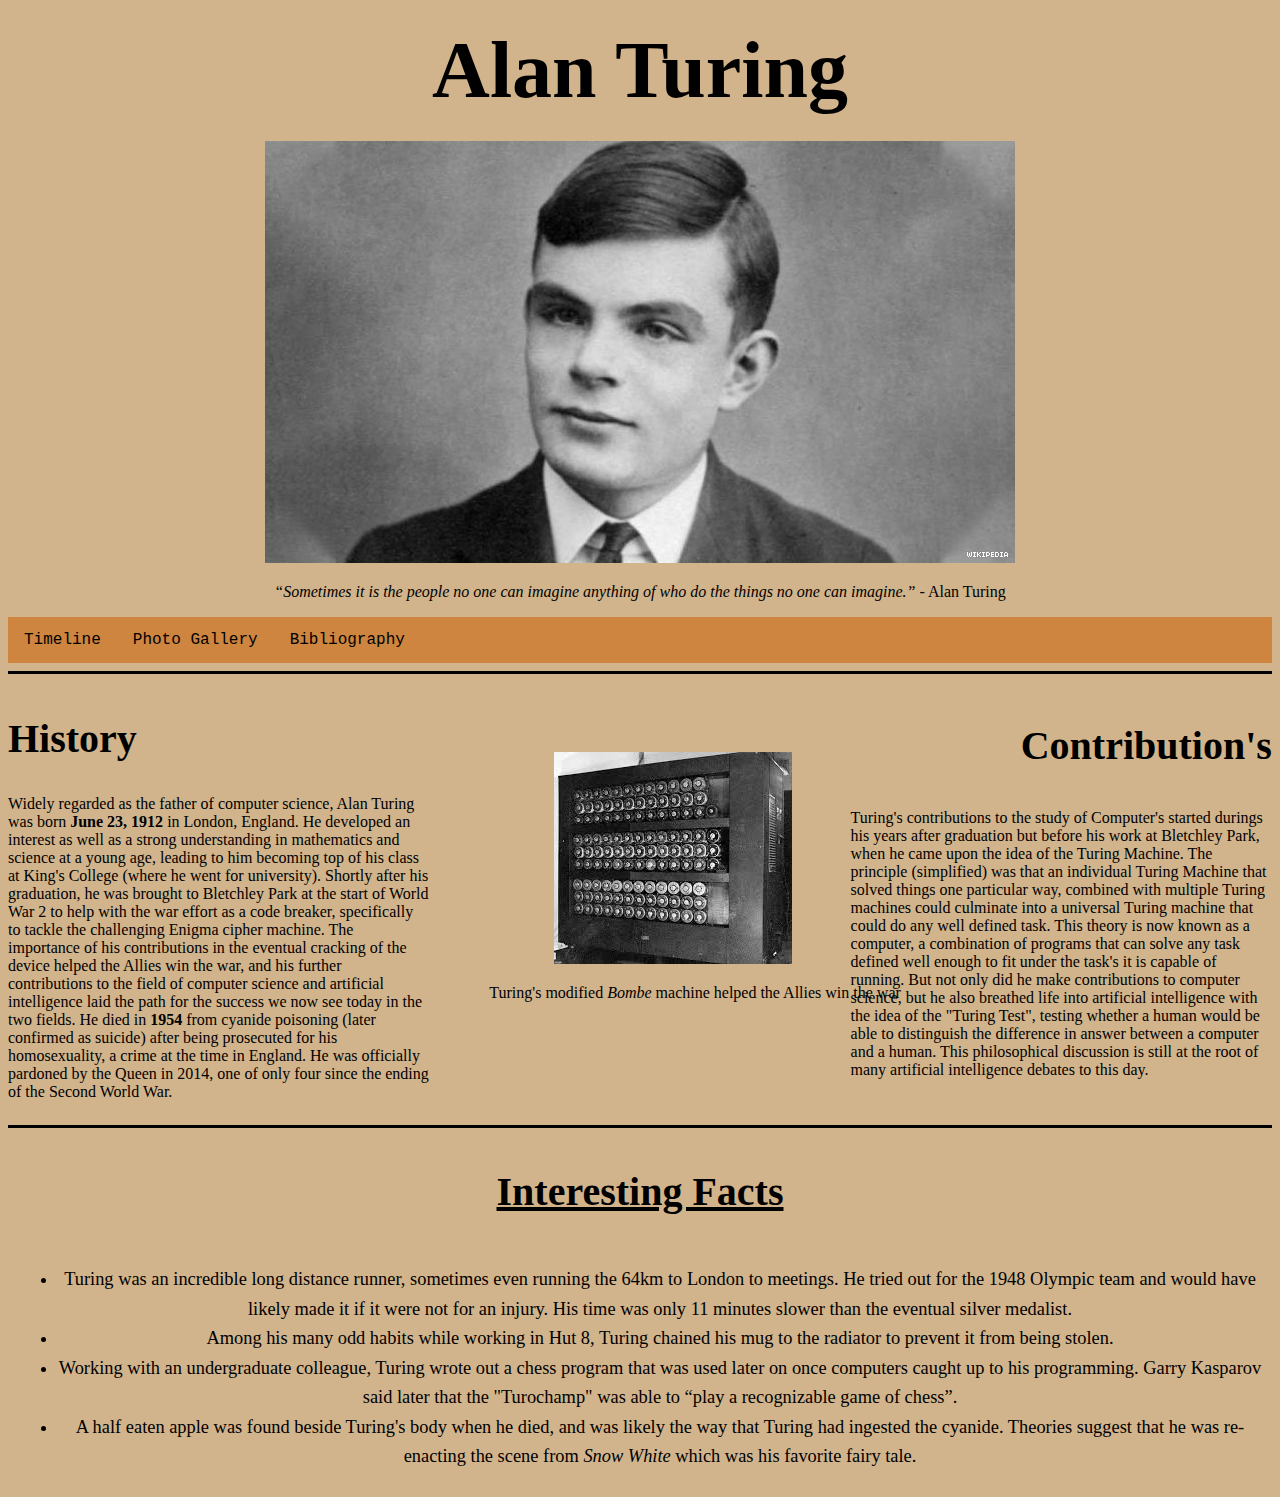
==== commit 545f36c0: "rough copy" ====
--- a/index.html
+++ b/index.html
@@ -11,7 +11,7 @@
     <p style="text-align:center;">
       <img src="./images/AlanTuring.jpg" alt="Alan Turing">
     </p>
-    <p style="text-align:center;"><i><q>Sometimes it is the people no one can imagine anything of who do the things no one can imagine.</q>- Alan Turing</i></p>
+    <p style="text-align:center;"><i><q>Sometimes it is the people no one can imagine anything of who do the things no one can imagine.</q></i> - Alan Turing</p>
     <div class="topnav">
       <a href="https://Assignment-2-Alan-Turing-Website.alvinding11.repl.co/Timeline.html">Timeline</a>
       <a href="https://assignment-2-alan-turing-website.alvinding11.repl.co/PhotoGalla.html">Photo Gallery</a>
--- a/style.css
+++ b/style.css
@@ -89,4 +89,4 @@
   .column {
     width: 100;
   }
-}+}
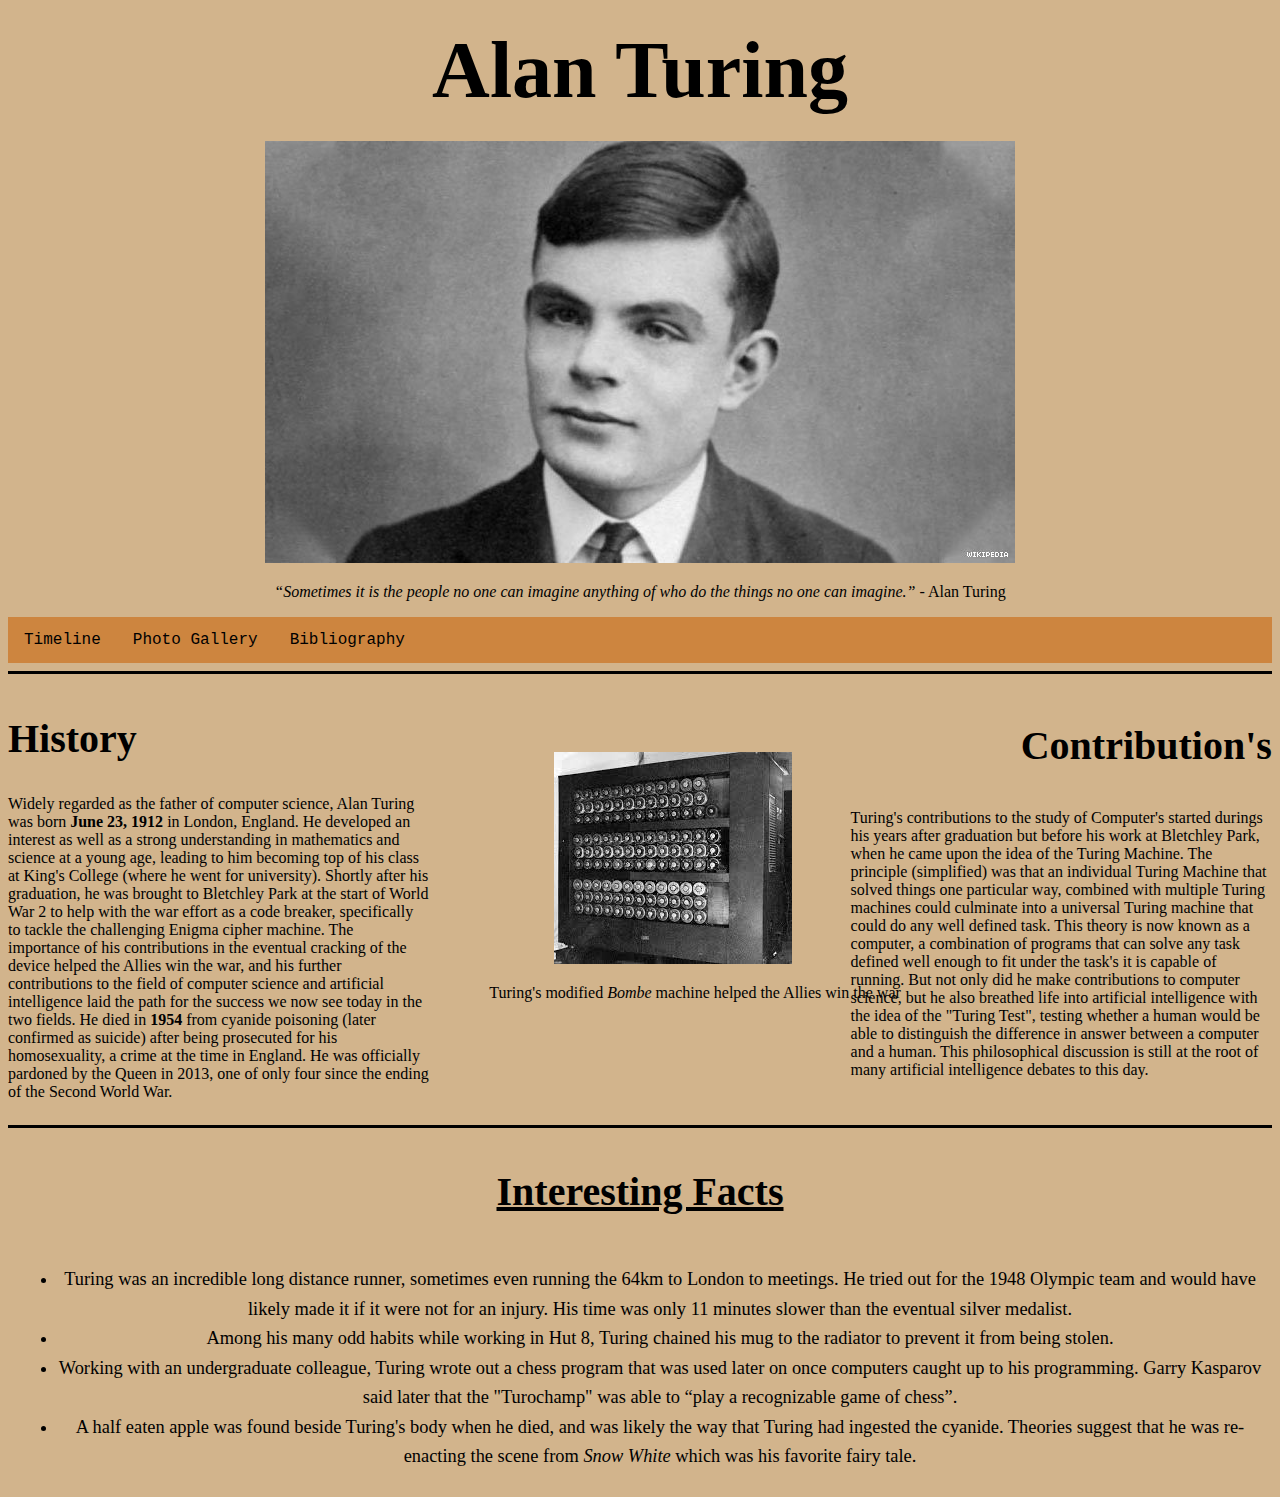
==== commit c7129941: "copy without buttons" ====
--- a/index.html
+++ b/index.html
@@ -21,7 +21,7 @@
     <div class="row">
       <div class="column">
         <h2 class="headersv2"> History </h2> 
-        <p class="paras"> Widely regarded as the father of computer science, Alan Turing was born <b>June 23, 1912</b> in London, England. He developed an interest as well as a strong understanding in mathematics and science at a young age, leading to him becoming top of his class at King's College (where he went for university). Shortly after his graduation, he was brought to Bletchley Park at the start of World War 2 to help with the war effort as a code breaker, specifically to tackle the challenging Enigma cipher machine. The importance of his contributions in the eventual cracking of the device helped the Allies win the war, and his further contributions to the field of computer science and artificial intelligence laid the path for the success we now see today in the two fields. He died in <b>1954</b> from cyanide poisoning (later confirmed as suicide) after being prosecuted for his homosexuality, a crime at the time in England. He was officially pardoned by the Queen in 2014, one of only four since the ending of the Second World War.</p>
+        <p class="paras"> Widely regarded as the father of computer science, Alan Turing was born <b>June 23, 1912</b> in London, England. He developed an interest as well as a strong understanding in mathematics and science at a young age, leading to him becoming top of his class at King's College (where he went for university). Shortly after his graduation, he was brought to Bletchley Park at the start of World War 2 to help with the war effort as a code breaker, specifically to tackle the challenging Enigma cipher machine. The importance of his contributions in the eventual cracking of the device helped the Allies win the war, and his further contributions to the field of computer science and artificial intelligence laid the path for the success we now see today in the two fields. He died in <b>1954</b> from cyanide poisoning (later confirmed as suicide) after being prosecuted for his homosexuality, a crime at the time in England. He was officially pardoned by the Queen in 2013, one of only four since the ending of the Second World War.</p>
       </div>
       <div class="columnmid">
         <img src="./images/Bombe.jfif" alt="Bombe Machine">
--- a/style.css
+++ b/style.css
@@ -29,7 +29,7 @@
 
 .topnav {
   overflow: hidden;
-  background-color: Peru;
+  background-color: peru;
 }
 
 .topnav a {
@@ -43,16 +43,16 @@
 }
 
 .topnav a:hover {
-  background-color: SaddleBrown;
-  color: White;
+  background-color: saddleBrown;
+  color: white;
 }
 
 .headersv2 {
   font-size: 250%;
 }
-      
+
 .paras {
-  font-family: garamond;
+  font-family: garamond, serif;
 }
 
 .table-margin {
@@ -74,19 +74,26 @@
 }
 
 .phtotxt {
-  font-family: garamond;
+  font-family: garamond, serif;
   position: relative;
   right: 65px;
 }
 
-.row:after {
-  content:"";
+.row::after {
+  content: "";
   display: table;
   clear: both;
 }
+
 /* This clears the float element after the columns to prevent the rest of the page from being forced to follow the same design. */
 @media screen and (max-width: 600px) {
   .column {
     width: 100;
   }
 }
+
+.gallatext {
+  float: right;
+  width: 40%;
+}
+
